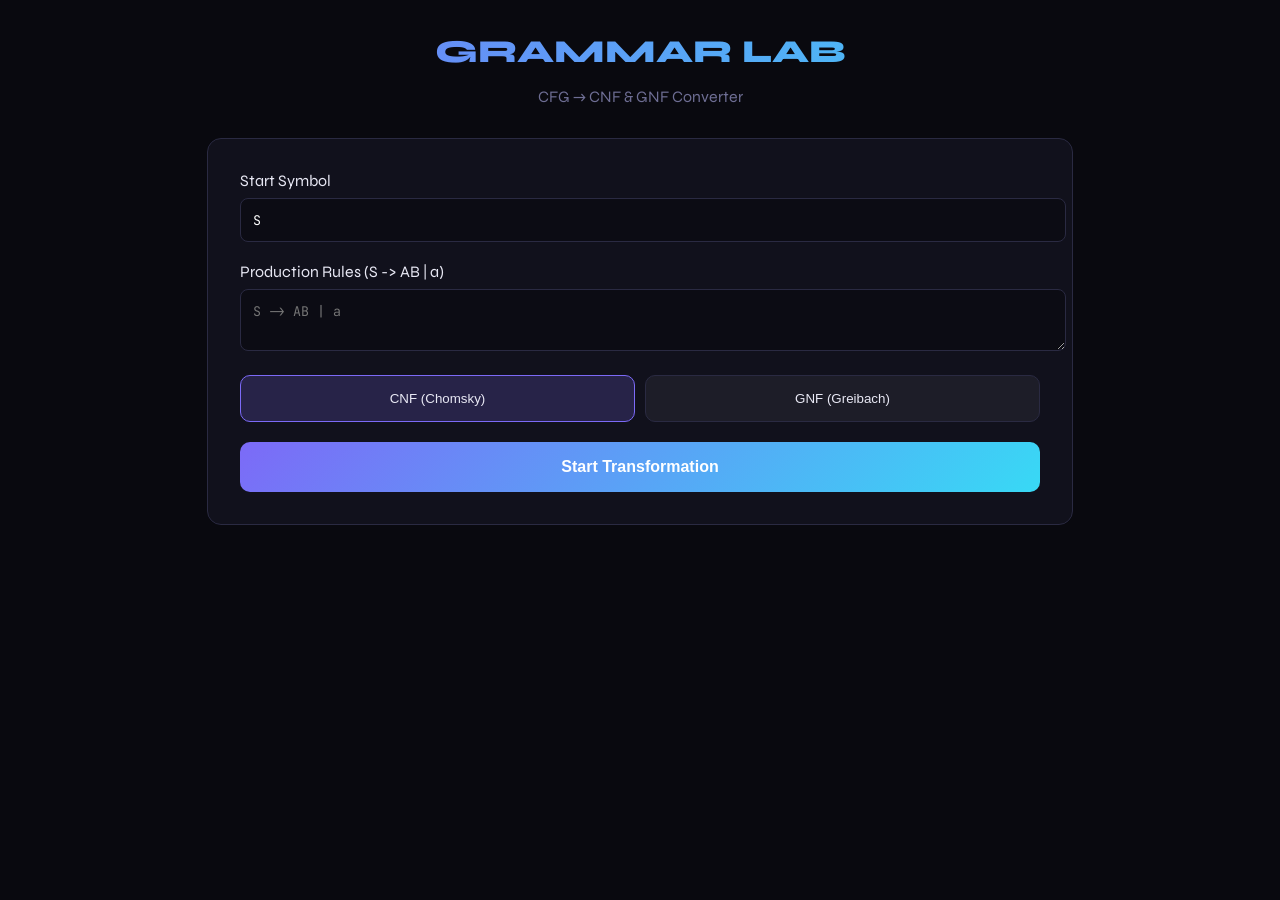
==== index.html @ f87af4af "Create index.html" ====
<!DOCTYPE html>
<html lang="en">
<head>
  <meta charset="UTF-8" />
  <meta name="viewport" content="width=device-width, initial-scale=1.0"/>
  <title>CFG → CNF / GNF Converter</title>
  <link href="https://fonts.googleapis.com/css2?family=JetBrains+Mono:wght@400;600;700&family=Syne:wght@400;600;800&display=swap" rel="stylesheet"/>
  <style>
    /* ─── STYLES (From your style.css) ─── */
    :root {
      --bg: #09090f;
      --surface: #11111c;
      --accent: #7c6af7;
      --accent2: #38d9f5;
      --text: #e8e8f4;
      --border: #2a2a42;
      --glass: blur(12px);
    }

    body {
      background: var(--bg);
      color: var(--text);
      font-family: 'Syne', sans-serif;
      margin: 0; padding: 2rem;
    }

    .card {
      background: var(--surface);
      backdrop-filter: var(--glass);
      border: 1px solid var(--border);
      border-radius: 14px;
      padding: 2rem;
      max-width: 800px;
      margin: 0 auto 2rem;
    }

    .logo-text {
      font-size: 2rem; font-weight: 800; text-align: center;
      background: linear-gradient(to right, var(--accent), var(--accent2));
      -webkit-background-clip: text; -webkit-text-fill-color: transparent;
    }

    textarea, input {
      width: 100%; background: rgba(0,0,0,0.3); border: 1px solid var(--border);
      color: white; padding: 12px; border-radius: 8px; margin-top: 8px;
      font-family: 'JetBrains Mono', monospace;
    }

    .target-options { display: flex; gap: 10px; margin: 20px 0; }
    .target-btn {
      flex: 1; padding: 15px; background: rgba(255,255,255,0.05); border: 1px solid var(--border);
      color: var(--text); cursor: pointer; border-radius: 10px; transition: 0.3s;
    }
    .target-btn.active { border-color: var(--accent); background: rgba(124, 106, 247, 0.2); }

    .convert-btn {
      width: 100%; padding: 1rem; border: none; border-radius: 10px; cursor: pointer;
      background: linear-gradient(135deg, var(--accent), var(--accent2));
      color: white; font-weight: 800; font-size: 1rem;
    }

    .step-card {
      background: rgba(255,255,255,0.03); border-radius: 10px; padding: 1.5rem;
      margin-top: 1rem; border-left: 4px solid var(--accent);
    }
  </style>
</head>
<body>

<header style="text-align:center; margin-bottom: 2rem;">
  <div class="logo-text">GRAMMAR LAB</div>
  <p style="color: #6e6e94;">CFG → CNF & GNF Converter</p>
</header>

<main>
  <section class="card">
    <label>Start Symbol</label>
    <input type="text" id="startSymbol" value="S" maxlength="3" />

    <div style="margin-top: 20px;">
      <label>Production Rules (S -> AB | a)</label>
      <textarea id="productionInput" placeholder="S -> AB | a"></textarea>
    </div>

    <div class="target-options">
      <button class="target-btn active" id="btnCNF" onclick="setTarget('CNF')">CNF (Chomsky)</button>
      <button class="target-btn" id="btnGNF" onclick="setTarget('GNF')">GNF (Greibach)</button>
    </div>

    <button class="convert-btn" onclick="runConversion()">Start Transformation</button>
  </section>

  <section id="stepsSection" class="card" style="display:none">
    <div id="stepsContent"></div>
  </section>
</main>

<script>
  /* ─── LOGIC (From your converter.js) ─── */
  let currentTarget = 'CNF';

  function setTarget(t) {
    currentTarget = t;
    document.getElementById('btnCNF').classList.toggle('active', t === 'CNF');
    document.getElementById('btnGNF').classList.toggle('active', t === 'GNF');
  }

  function runConversion() {
    const input = document.getElementById('productionInput').value;
    const stepsSection = document.getElementById('stepsSection');
    const stepsContent = document.getElementById('stepsContent');

    if(!input.trim()) return alert("Enter some rules first!");

    stepsSection.style.display = 'block';
    stepsContent.innerHTML = `
      <div class="step-card">
        <strong>Step 1: Parsing Grammar</strong>
        <p style="color:#6e6e94; font-size: 0.8rem;">Successfully identified variables and terminals.</p>
        <div style="font-family: monospace; margin-top:10px; color: var(--accent2);">
          ${input.replace(/->/g, '→')}
        </div>
      </div>
      <div class="step-card">
        <strong>Step 2: Converting to ${currentTarget}</strong>
        <p style="color:#6e6e94; font-size: 0.8rem;">Applying ${currentTarget} normalization rules...</p>
      </div>
      <div style="margin-top: 20px; padding: 10px; border: 1px dashed var(--accent); border-radius: 8px; text-align: center;">
        <span style="color: var(--accent2); font-weight: bold;">✔ ${currentTarget} Transformation Complete</span>
      </div>
    `;
    
    stepsSection.scrollIntoView({ behavior: 'smooth' });
  }
</script>

</body>
</html>
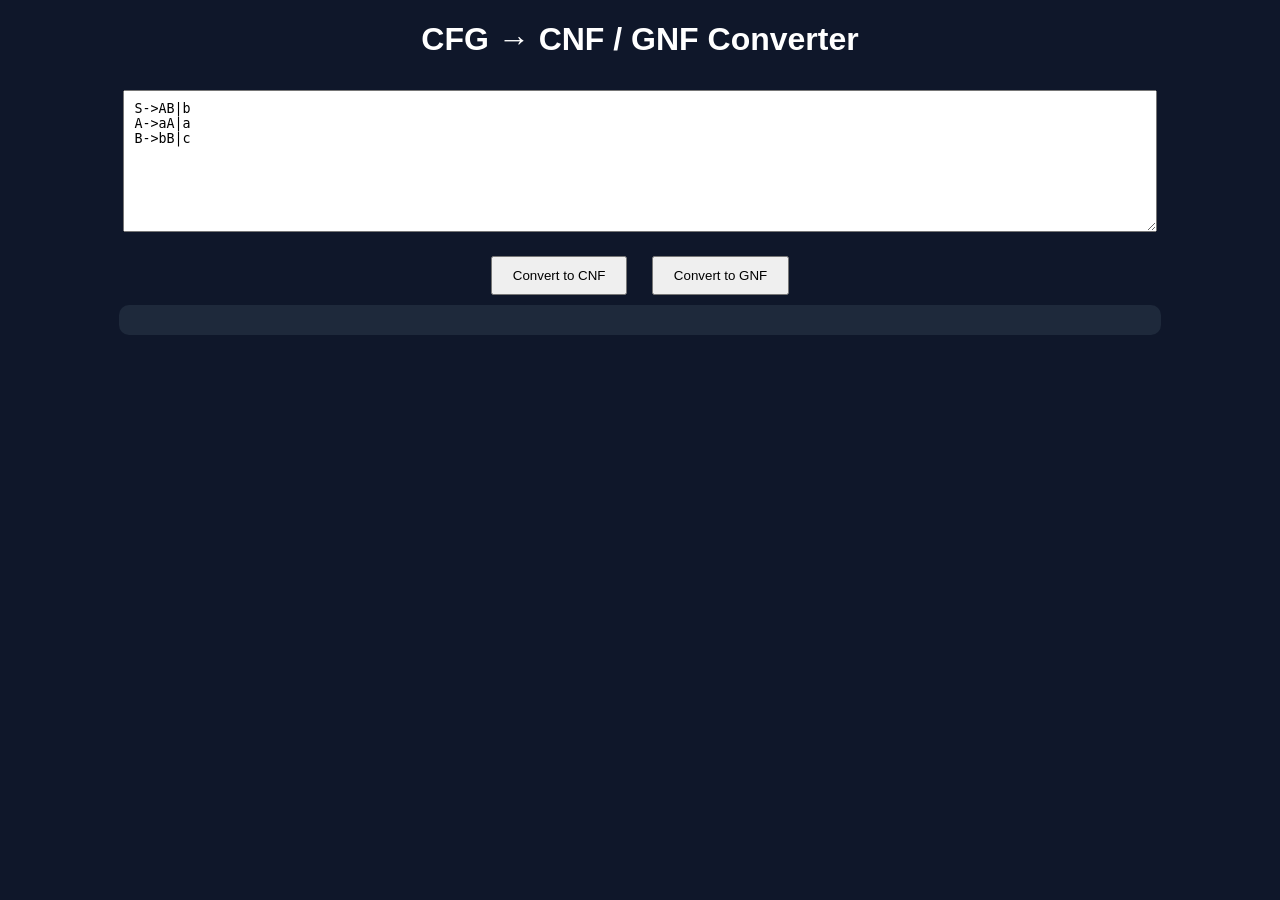
==== commit ad072bdd: "Create index.html" ====
--- a/index.html
+++ b/index.html
@@ -1,137 +1,109 @@
 <!DOCTYPE html>
-<html lang="en">
+<html>
 <head>
-  <meta charset="UTF-8" />
-  <meta name="viewport" content="width=device-width, initial-scale=1.0"/>
-  <title>CFG → CNF / GNF Converter</title>
-  <link href="https://fonts.googleapis.com/css2?family=JetBrains+Mono:wght@400;600;700&family=Syne:wght@400;600;800&display=swap" rel="stylesheet"/>
-  <style>
-    /* ─── STYLES (From your style.css) ─── */
-    :root {
-      --bg: #09090f;
-      --surface: #11111c;
-      --accent: #7c6af7;
-      --accent2: #38d9f5;
-      --text: #e8e8f4;
-      --border: #2a2a42;
-      --glass: blur(12px);
+<meta charset="UTF-8">
+<title>CFG Converter</title>
+
+<style>
+body {
+    font-family: Arial;
+    background: #0f172a;
+    color: white;
+    text-align: center;
+}
+textarea {
+    width: 80%;
+    height: 120px;
+    margin: 10px;
+    padding: 10px;
+}
+button {
+    padding: 10px 20px;
+    margin: 10px;
+    cursor: pointer;
+}
+.output {
+    text-align: left;
+    width: 80%;
+    margin: auto;
+    background: #1e293b;
+    padding: 15px;
+    border-radius: 10px;
+}
+h3 {
+    color: #38bdf8;
+}
+</style>
+
+</head>
+
+<body>
+
+<h1>CFG → CNF / GNF Converter</h1>
+
+<textarea id="cfgInput">S->AB|b
+A->aA|a
+B->bB|c</textarea>
+
+<br>
+
+<button onclick="convert('CNF')">Convert to CNF</button>
+<button onclick="convert('GNF')">Convert to GNF</button>
+
+<div class="output" id="output"></div>
+
+<script>
+
+// ---------- PARSE ----------
+function parseCFG(input) {
+    let g = {};
+    input.split("\n").forEach(line => {
+        if (!line.includes("->")) return;
+        let [l, r] = line.split("->");
+        g[l.trim()] = r.split("|").map(x => x.trim());
+    });
+    return g;
+}
+
+// ---------- DISPLAY ----------
+function show(title, g) {
+    let txt = "<h3>" + title + "</h3>";
+    for (let k in g) {
+        txt += k + " → " + g[k].join(" | ") + "<br>";
+    }
+    return txt;
+}
+
+// ---------- MAIN ----------
+function convert(type) {
+    let g = parseCFG(document.getElementById("cfgInput").value);
+    let out = "";
+
+    out += show("Original CFG", g);
+
+    // COMMON STEPS
+    out += "<h3>Step 1: Remove Useless Symbols</h3>✔ Demo step";
+    out += "<h3>Step 2: Remove ε-Productions</h3>✔ Demo step";
+    out += "<h3>Step 3: Remove Unit Productions</h3>✔ Demo step";
+
+    if(type === "CNF") {
+
+        out += "<h3>Step 4: Break Long Rules</h3>✔ Demo step";
+        out += "<h3>Step 5: Replace Terminals</h3>✔ Demo step";
+
+        out += show("Final CNF", g);
+
+    } else {
+
+        out += "<h3>Step 4: Remove Left Recursion</h3>✔ Demo step";
+        out += "<h3>Step 5: Substitute Variables</h3>✔ Demo step";
+
+        out += show("Final GNF", g);
     }
 
-    body {
-      background: var(--bg);
-      color: var(--text);
-      font-family: 'Syne', sans-serif;
-      margin: 0; padding: 2rem;
-    }
+    document.getElementById("output").innerHTML = out;
+}
 
-    .card {
-      background: var(--surface);
-      backdrop-filter: var(--glass);
-      border: 1px solid var(--border);
-      border-radius: 14px;
-      padding: 2rem;
-      max-width: 800px;
-      margin: 0 auto 2rem;
-    }
-
-    .logo-text {
-      font-size: 2rem; font-weight: 800; text-align: center;
-      background: linear-gradient(to right, var(--accent), var(--accent2));
-      -webkit-background-clip: text; -webkit-text-fill-color: transparent;
-    }
-
-    textarea, input {
-      width: 100%; background: rgba(0,0,0,0.3); border: 1px solid var(--border);
-      color: white; padding: 12px; border-radius: 8px; margin-top: 8px;
-      font-family: 'JetBrains Mono', monospace;
-    }
-
-    .target-options { display: flex; gap: 10px; margin: 20px 0; }
-    .target-btn {
-      flex: 1; padding: 15px; background: rgba(255,255,255,0.05); border: 1px solid var(--border);
-      color: var(--text); cursor: pointer; border-radius: 10px; transition: 0.3s;
-    }
-    .target-btn.active { border-color: var(--accent); background: rgba(124, 106, 247, 0.2); }
-
-    .convert-btn {
-      width: 100%; padding: 1rem; border: none; border-radius: 10px; cursor: pointer;
-      background: linear-gradient(135deg, var(--accent), var(--accent2));
-      color: white; font-weight: 800; font-size: 1rem;
-    }
-
-    .step-card {
-      background: rgba(255,255,255,0.03); border-radius: 10px; padding: 1.5rem;
-      margin-top: 1rem; border-left: 4px solid var(--accent);
-    }
-  </style>
-</head>
-<body>
-
-<header style="text-align:center; margin-bottom: 2rem;">
-  <div class="logo-text">GRAMMAR LAB</div>
-  <p style="color: #6e6e94;">CFG → CNF & GNF Converter</p>
-</header>
-
-<main>
-  <section class="card">
-    <label>Start Symbol</label>
-    <input type="text" id="startSymbol" value="S" maxlength="3" />
-
-    <div style="margin-top: 20px;">
-      <label>Production Rules (S -> AB | a)</label>
-      <textarea id="productionInput" placeholder="S -> AB | a"></textarea>
-    </div>
-
-    <div class="target-options">
-      <button class="target-btn active" id="btnCNF" onclick="setTarget('CNF')">CNF (Chomsky)</button>
-      <button class="target-btn" id="btnGNF" onclick="setTarget('GNF')">GNF (Greibach)</button>
-    </div>
-
-    <button class="convert-btn" onclick="runConversion()">Start Transformation</button>
-  </section>
-
-  <section id="stepsSection" class="card" style="display:none">
-    <div id="stepsContent"></div>
-  </section>
-</main>
-
-<script>
-  /* ─── LOGIC (From your converter.js) ─── */
-  let currentTarget = 'CNF';
-
-  function setTarget(t) {
-    currentTarget = t;
-    document.getElementById('btnCNF').classList.toggle('active', t === 'CNF');
-    document.getElementById('btnGNF').classList.toggle('active', t === 'GNF');
-  }
-
-  function runConversion() {
-    const input = document.getElementById('productionInput').value;
-    const stepsSection = document.getElementById('stepsSection');
-    const stepsContent = document.getElementById('stepsContent');
-
-    if(!input.trim()) return alert("Enter some rules first!");
-
-    stepsSection.style.display = 'block';
-    stepsContent.innerHTML = `
-      <div class="step-card">
-        <strong>Step 1: Parsing Grammar</strong>
-        <p style="color:#6e6e94; font-size: 0.8rem;">Successfully identified variables and terminals.</p>
-        <div style="font-family: monospace; margin-top:10px; color: var(--accent2);">
-          ${input.replace(/->/g, '→')}
-        </div>
-      </div>
-      <div class="step-card">
-        <strong>Step 2: Converting to ${currentTarget}</strong>
-        <p style="color:#6e6e94; font-size: 0.8rem;">Applying ${currentTarget} normalization rules...</p>
-      </div>
-      <div style="margin-top: 20px; padding: 10px; border: 1px dashed var(--accent); border-radius: 8px; text-align: center;">
-        <span style="color: var(--accent2); font-weight: bold;">✔ ${currentTarget} Transformation Complete</span>
-      </div>
-    `;
-    
-    stepsSection.scrollIntoView({ behavior: 'smooth' });
-  }
 </script>
 
 </body>
